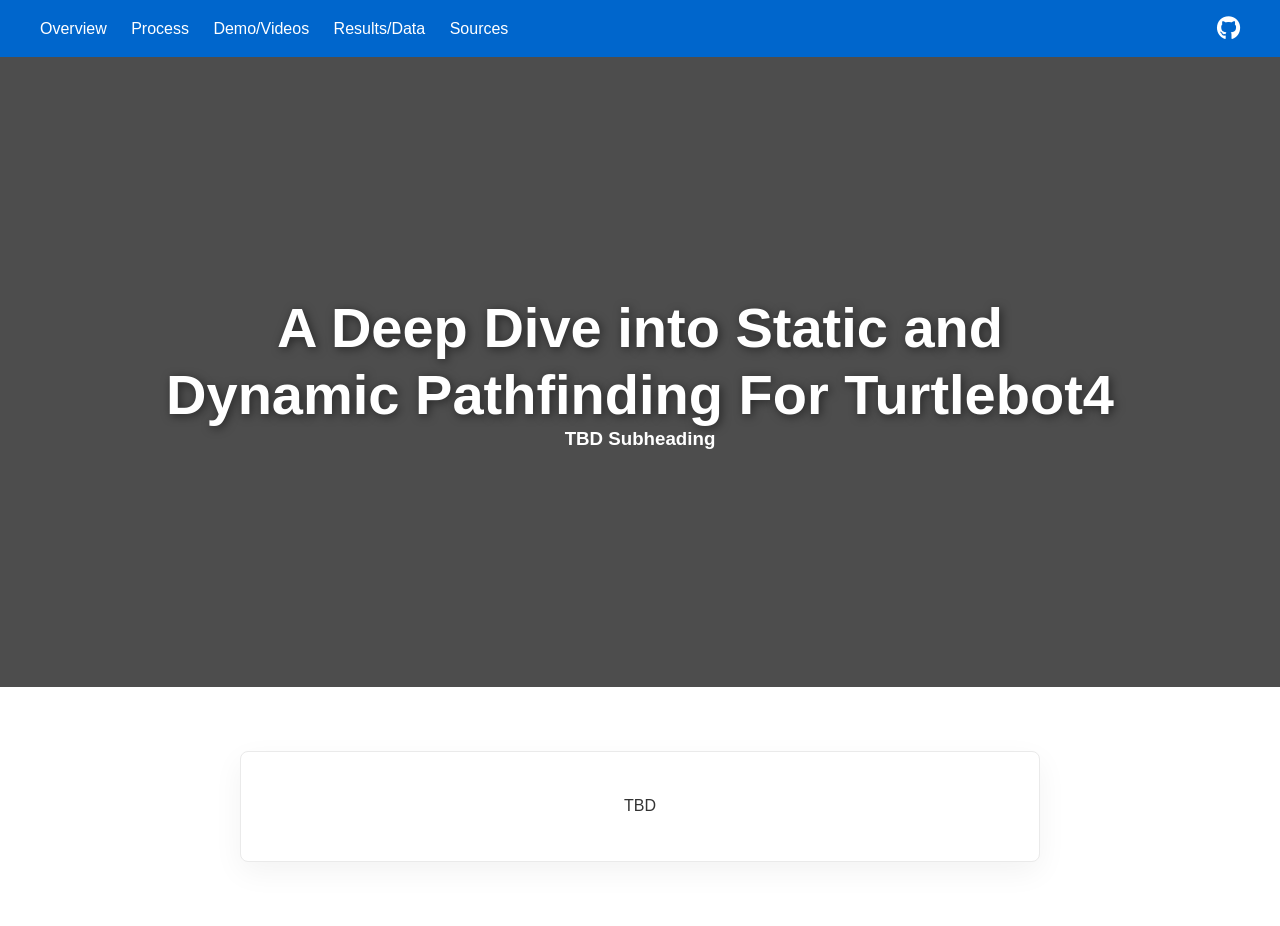
==== index.html @ 02db5182 "Update index.html" ====
<!DOCTYPE html>
<html lang="en">
<head>
    <meta charset="UTF-8">
    <meta name="viewport" content="width=device-width, initial-scale=1.0">
    <title>A Deep Dive into Static and Dynamic Pathfinding For Turtlebot4</title>
    <link rel="stylesheet" href="style.css">
    <link rel="stylesheet" href="https://cdnjs.cloudflare.com/ajax/libs/font-awesome/6.0.0/css/all.min.css">
</head>
<body>

    <header>
        <nav class="navbar">
            <div class="nav-links">
                <a href="#overview">Overview</a>
                <a href="#process">Process</a>
                <a href="#demo">Demo/Videos</a>
                <a href="#results">Results/Data</a>
                <a href="#sources">Sources</a>
            </div>
            <div class="nav-icon">
                <a href="#" target="_blank" title="GitHub Repository">
                    <i class="fab fa-github"></i>
                </a>
            </div>
        </nav>
    </header>

    <main>
        <section class="hero-section">
            <div class="hero-content">
                <h1>A Deep Dive into Static and <br> Dynamic Pathfinding For Turtlebot4</h1>
                <h3>TBD Subheading</h3>
            </div>
        </section>

        <section class="content-area">
            
            <div class="text-box">
                <p>TBD</p>
            </div>
        </section>
    </main>

</body>
</html>
---- style.css ----
/* General Reset */
* {
    margin: 0;
    padding: 0;
    box-sizing: border-box;
    font-family: 'Segoe UI', Tahoma, Geneva, Verdana, sans-serif;
}

/* Header & Navigation */
header {
    background-color: #0066cc; 
    padding: 1rem 2rem;
    position: sticky;
    top: 0;
    z-index: 1000;
}

.navbar {
    display: flex;
    justify-content: space-between;
    align-items: center;
    max-width: 1200px;
    margin: 0 auto;
}

.nav-links a {
    color: white;
    text-decoration: none;
    margin-right: 20px;
    font-weight: 500;
    transition: opacity 0.3s;
}

.nav-links a:hover {
    opacity: 0.7;
}

.nav-icon i {
    color: white;
    font-size: 1.5rem;
    transition: transform 0.3s;
}

.nav-icon i:hover {
    transform: scale(1.1);
}

/* HERO SECTION (The Image Area with Title) */
.hero-section {
    height: 70vh; /* Takes up 70% of screen height */
    display: flex;
    align-items: center;
    justify-content: center;
    text-align: center;
    color: white;
    /* Replace 'images/your-image.jpg' with your actual path */
    background: linear-gradient(rgba(0, 0, 0, 0.4), rgba(0, 0, 0, 0.4)), 
                url('images/your-image.jpg') no-repeat center center/cover;
    background-color: #808080; /* Fallback grey */
}

.hero-content h1 {
    font-size: 3.5rem;
    font-weight: 700;
    line-height: 1.2; /* Space between the two lines */
    text-shadow: 2px 2px 10px rgba(0, 0, 0, 0.5); /* Makes title easier to read */
}

/* CONTENT AREA (The White Area Below) */
.content-area {
    padding: 4rem 1rem;
    text-align: center;
    background-color: #ffffff;
}

.content-area h3 {
    font-size: 1.5rem;
    font-weight: 400;
    color: #444;
    margin-bottom: 2rem;
}

.text-box {
    background: #ffffff;
    color: #333;
    padding: 2.5rem;
    border-radius: 8px;
    max-width: 800px;
    margin: 0 auto;
    line-height: 1.8;
    /* Subtle border and shadow for a clean look */
    border: 1px solid #eaeaea;
    box-shadow: 0 10px 30px rgba(0, 0, 0, 0.05);
}
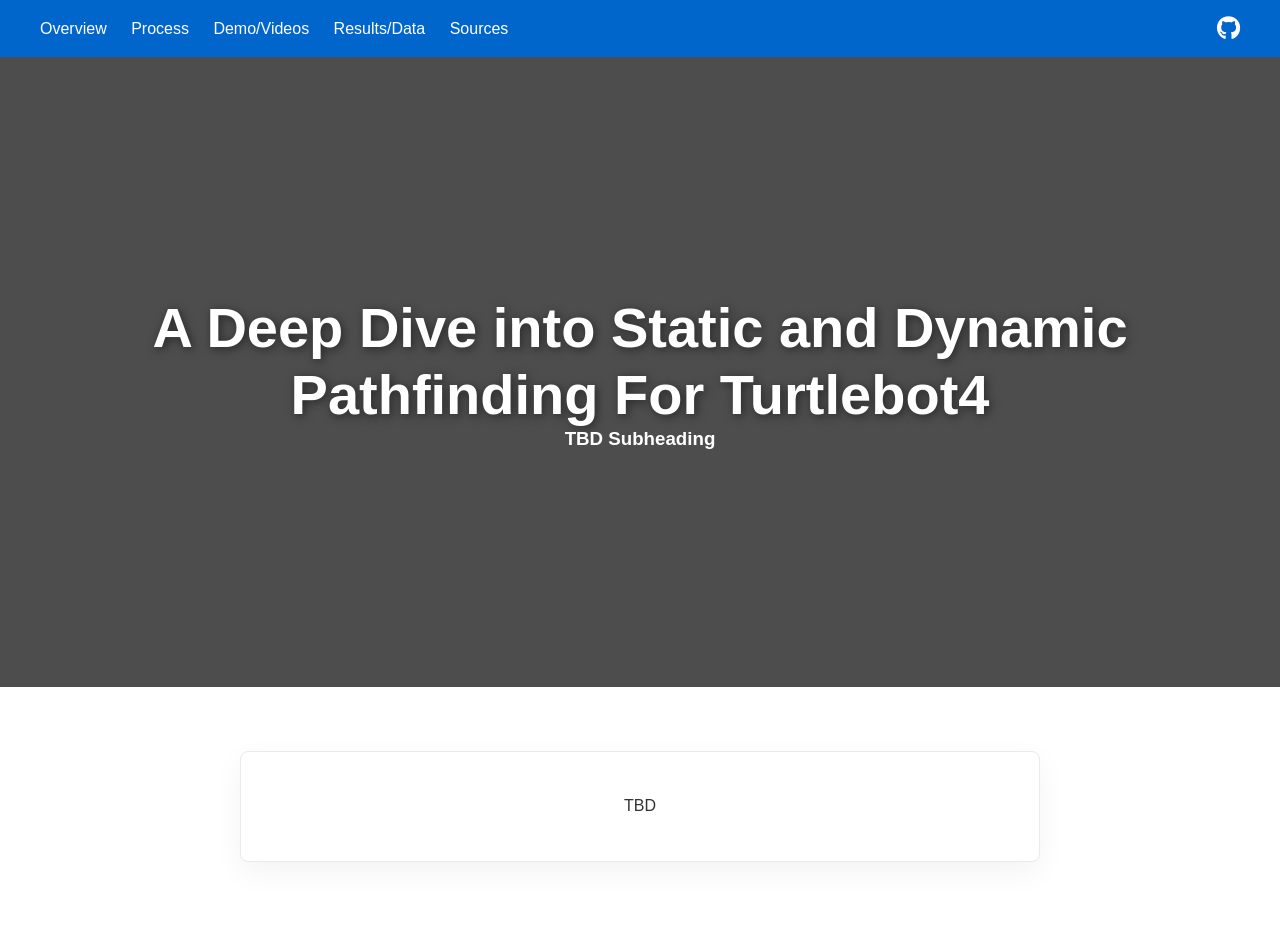
==== commit c801c1bd: "Update index.html" ====
--- a/index.html
+++ b/index.html
@@ -19,7 +19,7 @@
                 <a href="#sources">Sources</a>
             </div>
             <div class="nav-icon">
-                <a href="#" target="_blank" title="GitHub Repository">
+                <a href="https://github.com/Raccoonee/obstacle-avoidance-comps" target="_blank" title="GitHub Repository">
                     <i class="fab fa-github"></i>
                 </a>
             </div>
@@ -29,7 +29,7 @@
     <main>
         <section class="hero-section">
             <div class="hero-content">
-                <h1>A Deep Dive into Static and <br> Dynamic Pathfinding For Turtlebot4</h1>
+                <h1>A Deep Dive into Static and Dynamic <br> Pathfinding For Turtlebot4</h1>
                 <h3>TBD Subheading</h3>
             </div>
         </section>
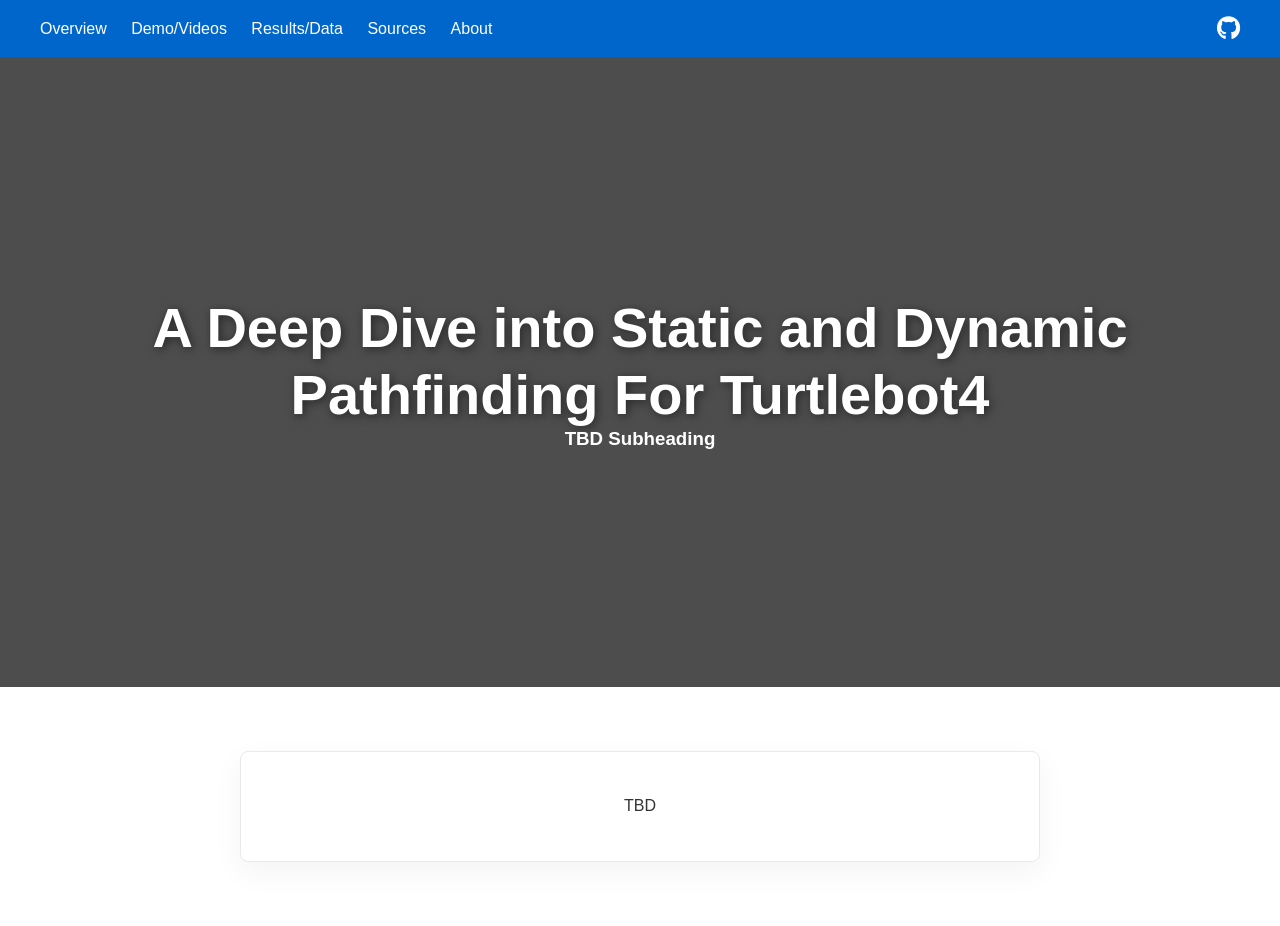
==== commit 7a7da5f7: "some structure updates" ====
--- a/index.html
+++ b/index.html
@@ -13,10 +13,10 @@
         <nav class="navbar">
             <div class="nav-links">
                 <a href="#overview">Overview</a>
-                <a href="#process">Process</a>
-                <a href="#demo">Demo/Videos</a>
+                <a href="#demos">Demo/Videos</a>
                 <a href="#results">Results/Data</a>
                 <a href="#sources">Sources</a>
+                <a href="#about">About</a>
             </div>
             <div class="nav-icon">
                 <a href="https://github.com/Raccoonee/obstacle-avoidance-comps" target="_blank" title="GitHub Repository">
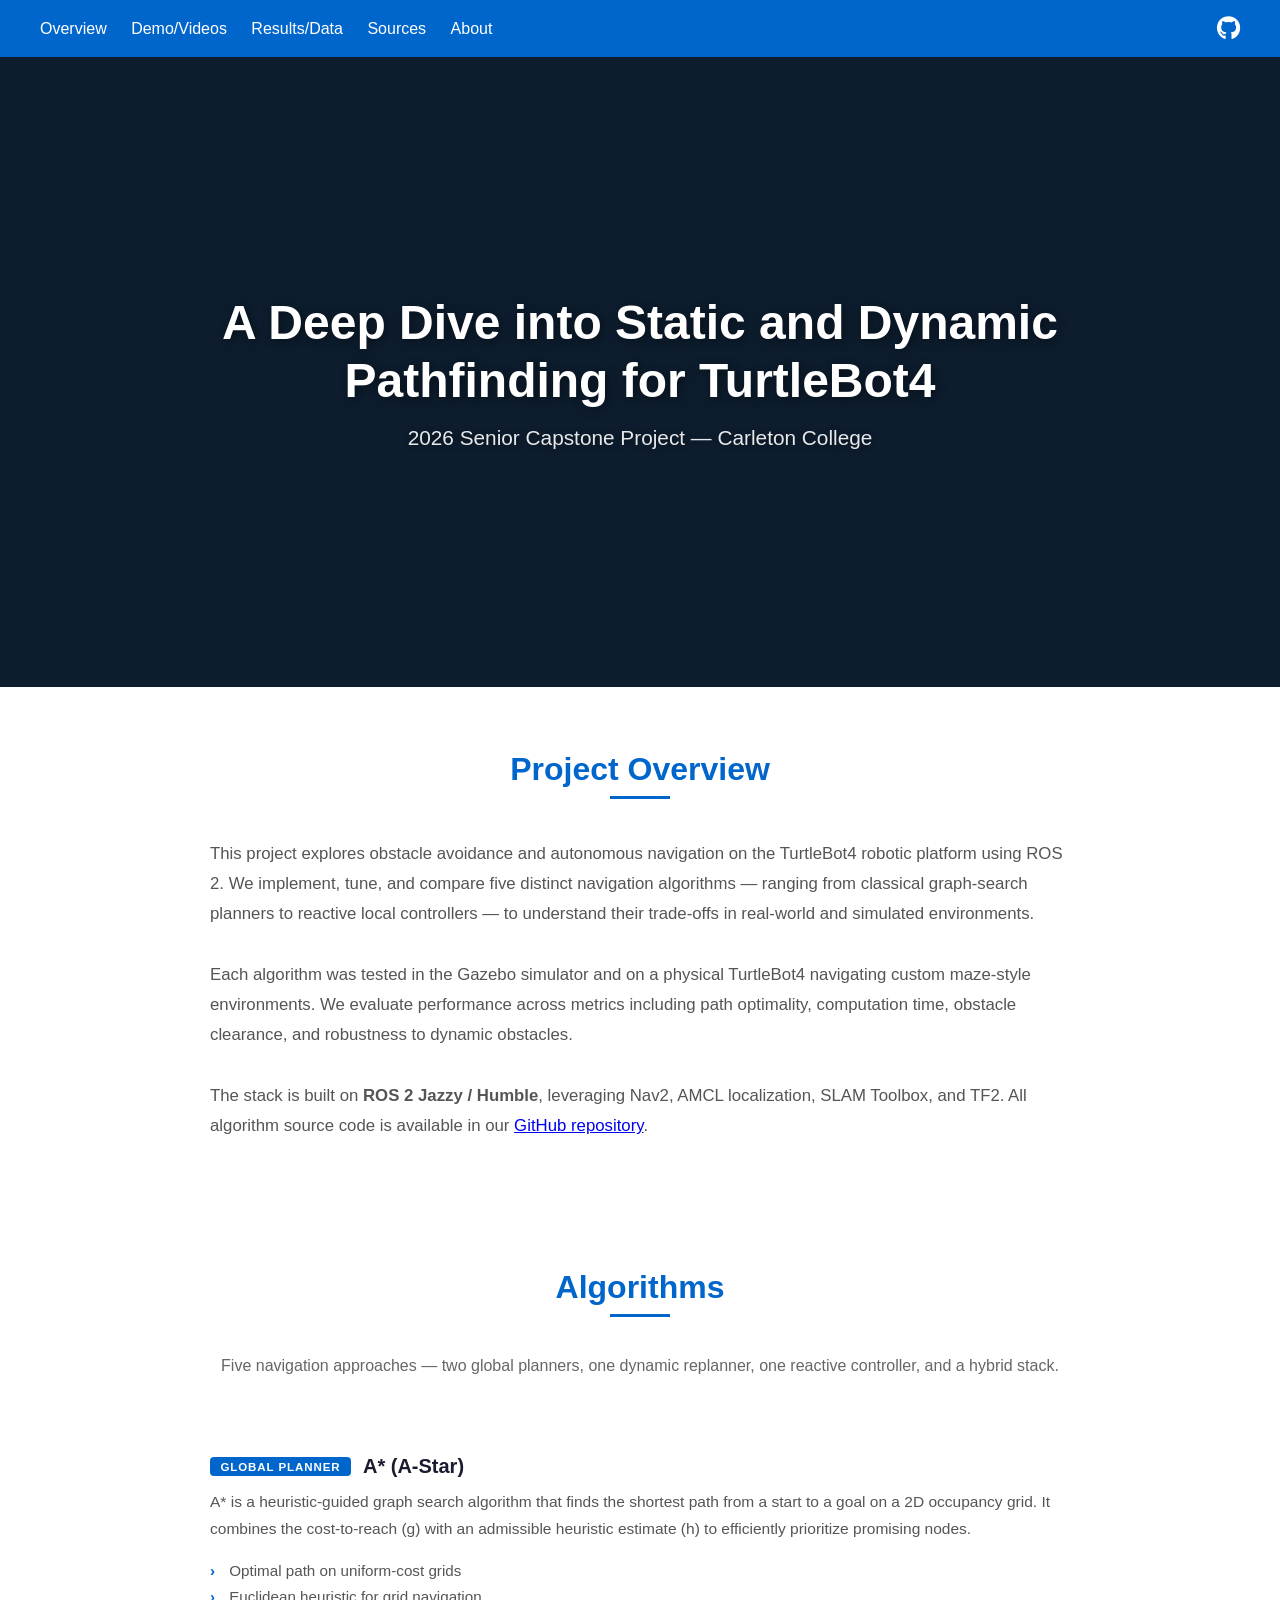
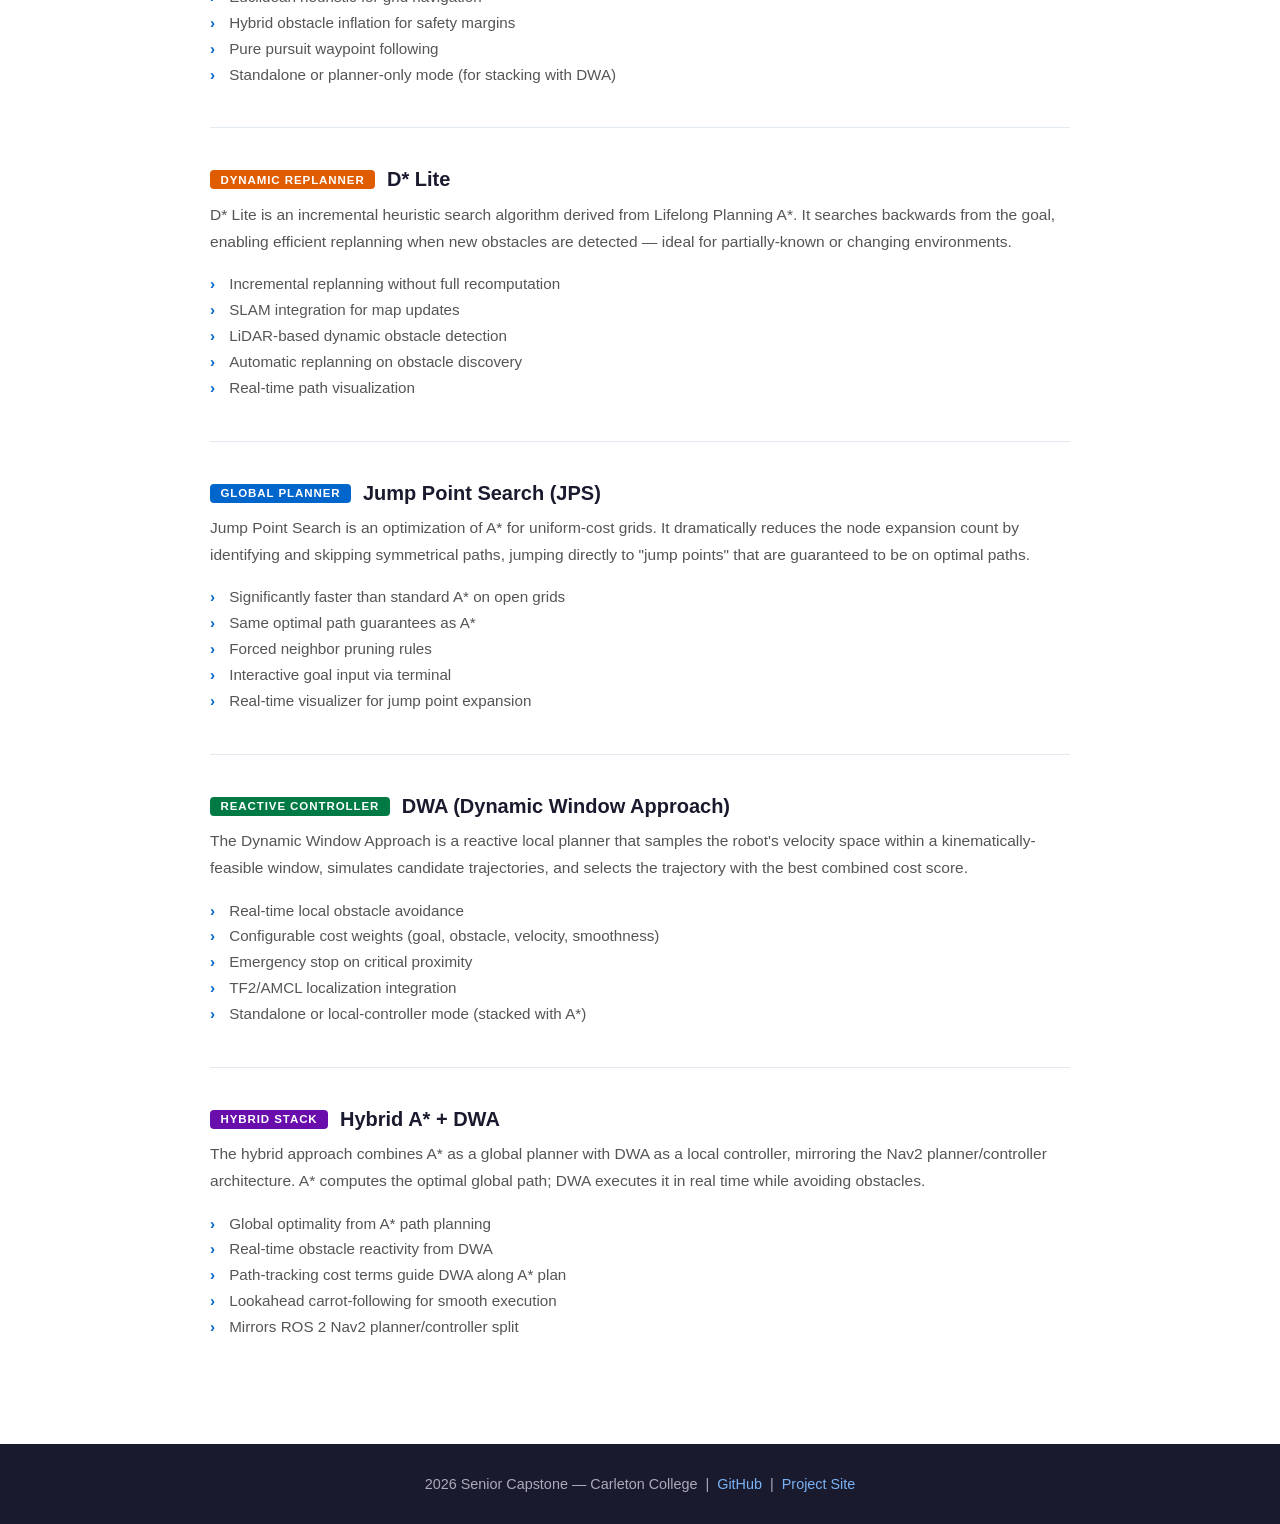
==== commit 2c19739a: "built layout" ====
--- a/index.html
+++ b/index.html
@@ -3,7 +3,7 @@
 <head>
     <meta charset="UTF-8">
     <meta name="viewport" content="width=device-width, initial-scale=1.0">
-    <title>A Deep Dive into Static and Dynamic Pathfinding For Turtlebot4</title>
+    <title>Obstacle Avoiding Path Planning — Overview</title>
     <link rel="stylesheet" href="style.css">
     <link rel="stylesheet" href="https://cdnjs.cloudflare.com/ajax/libs/font-awesome/6.0.0/css/all.min.css">
 </head>
@@ -12,11 +12,11 @@
     <header>
         <nav class="navbar">
             <div class="nav-links">
-                <a href="#overview">Overview</a>
-                <a href="#demos">Demo/Videos</a>
-                <a href="#results">Results/Data</a>
-                <a href="#sources">Sources</a>
-                <a href="#about">About</a>
+                <a href="index.html">Overview</a>
+                <a href="demos.html">Demo/Videos</a>
+                <a href="results.html">Results/Data</a>
+                <a href="sources.html">Sources</a>
+                <a href="about.html">About</a>
             </div>
             <div class="nav-icon">
                 <a href="https://github.com/Raccoonee/obstacle-avoidance-comps" target="_blank" title="GitHub Repository">
@@ -27,20 +27,174 @@
     </header>
 
     <main>
+
+        <!-- HERO -->
         <section class="hero-section">
             <div class="hero-content">
-                <h1>A Deep Dive into Static and Dynamic <br> Pathfinding For Turtlebot4</h1>
-                <h3>TBD Subheading</h3>
+                <h1>A Deep Dive into Static and Dynamic<br>Pathfinding for TurtleBot4</h1>
+                <h3>2026 Senior Capstone Project &mdash; Carleton College</h3>
             </div>
         </section>
 
-        <section class="content-area">
-            
+        <!-- PROJECT OVERVIEW -->
+        <section class="section">
+            <h2 class="section-title">Project Overview</h2>
+            <hr class="section-divider">
             <div class="text-box">
-                <p>TBD</p>
+                <p>
+                    This project explores obstacle avoidance and autonomous navigation on the TurtleBot4 robotic platform
+                    using ROS 2. We implement, tune, and compare five distinct navigation algorithms — ranging from
+                    classical graph-search planners to reactive local controllers — to understand their trade-offs in
+                    real-world and simulated environments.
+                </p>
+                <br>
+                <p>
+                    Each algorithm was tested in the Gazebo simulator and on a physical TurtleBot4 navigating custom
+                    maze-style environments. We evaluate performance across metrics including path optimality, computation
+                    time, obstacle clearance, and robustness to dynamic obstacles.
+                </p>
+                <br>
+                <p>
+                    The stack is built on <strong>ROS 2 Jazzy / Humble</strong>, leveraging Nav2, AMCL localization,
+                    SLAM Toolbox, and TF2. All algorithm source code is available in our
+                    <a href="https://github.com/Raccoonee/obstacle-avoidance-comps" target="_blank">GitHub repository</a>.
+                </p>
             </div>
         </section>
+
+        <!-- ALGORITHMS -->
+        <section class="section">
+            <div class="section-inner">
+                <h2 class="section-title">Algorithms</h2>
+                <hr class="section-divider">
+                <p class="section-subtitle">Five navigation approaches — two global planners, one dynamic replanner, one reactive controller, and a hybrid stack.</p>
+
+                <div class="algorithm-scroll">
+
+                    <!-- A* -->
+                    <div class="algorithm-row">
+                        <div class="algo-row-label">
+                            <span class="algo-tag">Global Planner</span>
+                            <h3>A* (A-Star)</h3>
+                        </div>
+                        <div class="algo-row-content">
+                            <p>
+                                A* is a heuristic-guided graph search algorithm that finds the shortest path from a start
+                                to a goal on a 2D occupancy grid. It combines the cost-to-reach (g) with an admissible
+                                heuristic estimate (h) to efficiently prioritize promising nodes.
+                            </p>
+                            <ul class="algo-features">
+                                <li>Optimal path on uniform-cost grids</li>
+                                <li>Euclidean heuristic for grid navigation</li>
+                                <li>Hybrid obstacle inflation for safety margins</li>
+                                <li>Pure pursuit waypoint following</li>
+                                <li>Standalone or planner-only mode (for stacking with DWA)</li>
+                            </ul>
+                        </div>
+                    </div>
+
+                    <!-- D* Lite -->
+                    <div class="algorithm-row">
+                        <div class="algo-row-label">
+                            <span class="algo-tag dynamic">Dynamic Replanner</span>
+                            <h3>D* Lite</h3>
+                        </div>
+                        <div class="algo-row-content">
+                            <p>
+                                D* Lite is an incremental heuristic search algorithm derived from Lifelong Planning A*.
+                                It searches backwards from the goal, enabling efficient replanning when new obstacles
+                                are detected — ideal for partially-known or changing environments.
+                            </p>
+                            <ul class="algo-features">
+                                <li>Incremental replanning without full recomputation</li>
+                                <li>SLAM integration for map updates</li>
+                                <li>LiDAR-based dynamic obstacle detection</li>
+                                <li>Automatic replanning on obstacle discovery</li>
+                                <li>Real-time path visualization</li>
+                            </ul>
+                        </div>
+                    </div>
+
+                    <!-- Jump Point Search -->
+                    <div class="algorithm-row">
+                        <div class="algo-row-label">
+                            <span class="algo-tag">Global Planner</span>
+                            <h3>Jump Point Search (JPS)</h3>
+                        </div>
+                        <div class="algo-row-content">
+                            <p>
+                                Jump Point Search is an optimization of A* for uniform-cost grids. It dramatically
+                                reduces the node expansion count by identifying and skipping symmetrical paths,
+                                jumping directly to "jump points" that are guaranteed to be on optimal paths.
+                            </p>
+                            <ul class="algo-features">
+                                <li>Significantly faster than standard A* on open grids</li>
+                                <li>Same optimal path guarantees as A*</li>
+                                <li>Forced neighbor pruning rules</li>
+                                <li>Interactive goal input via terminal</li>
+                                <li>Real-time visualizer for jump point expansion</li>
+                            </ul>
+                        </div>
+                    </div>
+
+                    <!-- DWA -->
+                    <div class="algorithm-row">
+                        <div class="algo-row-label">
+                            <span class="algo-tag reactive">Reactive Controller</span>
+                            <h3>DWA (Dynamic Window Approach)</h3>
+                        </div>
+                        <div class="algo-row-content">
+                            <p>
+                                The Dynamic Window Approach is a reactive local planner that samples the robot's
+                                velocity space within a kinematically-feasible window, simulates candidate trajectories,
+                                and selects the trajectory with the best combined cost score.
+                            </p>
+                            <ul class="algo-features">
+                                <li>Real-time local obstacle avoidance</li>
+                                <li>Configurable cost weights (goal, obstacle, velocity, smoothness)</li>
+                                <li>Emergency stop on critical proximity</li>
+                                <li>TF2/AMCL localization integration</li>
+                                <li>Standalone or local-controller mode (stacked with A*)</li>
+                            </ul>
+                        </div>
+                    </div>
+
+                    <!-- Hybrid -->
+                    <div class="algorithm-row">
+                        <div class="algo-row-label">
+                            <span class="algo-tag hybrid">Hybrid Stack</span>
+                            <h3>Hybrid A* + DWA</h3>
+                        </div>
+                        <div class="algo-row-content">
+                            <p>
+                                The hybrid approach combines A* as a global planner with DWA as a local controller,
+                                mirroring the Nav2 planner/controller architecture. A* computes the optimal global
+                                path; DWA executes it in real time while avoiding obstacles.
+                            </p>
+                            <ul class="algo-features">
+                                <li>Global optimality from A* path planning</li>
+                                <li>Real-time obstacle reactivity from DWA</li>
+                                <li>Path-tracking cost terms guide DWA along A* plan</li>
+                                <li>Lookahead carrot-following for smooth execution</li>
+                                <li>Mirrors ROS 2 Nav2 planner/controller split</li>
+                            </ul>
+                        </div>
+                    </div>
+
+                </div>
+            </div>
+        </section>
+
     </main>
+
+    <footer>
+        <p>
+            2026 Senior Capstone &mdash; Carleton College &nbsp;|&nbsp;
+            <a href="https://github.com/Raccoonee/obstacle-avoidance-comps" target="_blank">GitHub</a>
+            &nbsp;|&nbsp;
+            <a href="https://katsmiricinschi.github.io/obstacleavoidingpathplanning/" target="_blank">Project Site</a>
+        </p>
+    </footer>
 
 </body>
 </html>
--- a/style.css
+++ b/style.css
@@ -8,7 +8,7 @@
 
 /* Header & Navigation */
 header {
-    background-color: #0066cc; 
+    background-color: #0066cc;
     padding: 1rem 2rem;
     position: sticky;
     top: 0;
@@ -45,50 +45,566 @@
     transform: scale(1.1);
 }
 
-/* HERO SECTION (The Image Area with Title) */
+/* HERO SECTION */
 .hero-section {
-    height: 70vh; /* Takes up 70% of screen height */
+    height: 70vh;
     display: flex;
     align-items: center;
     justify-content: center;
     text-align: center;
     color: white;
-    /* Replace 'images/your-image.jpg' with your actual path */
-    background: linear-gradient(rgba(0, 0, 0, 0.4), rgba(0, 0, 0, 0.4)), 
+    background: linear-gradient(rgba(0, 0, 0, 0.5), rgba(0, 0, 0, 0.5)),
                 url('images/your-image.jpg') no-repeat center center/cover;
-    background-color: #808080; /* Fallback grey */
+    background-color: #1a3a5c;
 }
 
 .hero-content h1 {
-    font-size: 3.5rem;
+    font-size: 3rem;
     font-weight: 700;
-    line-height: 1.2; /* Space between the two lines */
-    text-shadow: 2px 2px 10px rgba(0, 0, 0, 0.5); /* Makes title easier to read */
-}
-
-/* CONTENT AREA (The White Area Below) */
-.content-area {
-    padding: 4rem 1rem;
+    line-height: 1.2;
+    text-shadow: 2px 2px 10px rgba(0, 0, 0, 0.5);
+    margin-bottom: 1rem;
+}
+
+.hero-content h3 {
+    font-size: 1.3rem;
+    font-weight: 400;
+    opacity: 0.9;
+    text-shadow: 1px 1px 6px rgba(0, 0, 0, 0.4);
+}
+
+/* PAGE HEADER (for inner pages) */
+.page-header {
+    background: linear-gradient(135deg, #0066cc, #004a99);
+    color: white;
+    padding: 3rem 2rem;
     text-align: center;
-    background-color: #ffffff;
-}
-
-.content-area h3 {
-    font-size: 1.5rem;
-    font-weight: 400;
-    color: #444;
-    margin-bottom: 2rem;
-}
-
+}
+
+.page-header h1 {
+    font-size: 2.5rem;
+    font-weight: 700;
+    margin-bottom: 0.5rem;
+}
+
+.page-header p {
+    font-size: 1.1rem;
+    opacity: 0.9;
+}
+
+/* SECTION WRAPPER */
+.section {
+    padding: 4rem 2rem;
+    max-width: 1200px;
+    margin: 0 auto;
+}
+
+.section-alt {
+    background-color: #f7f9fc;
+    padding: 4rem 2rem;
+}
+
+.section-alt .section-inner {
+    max-width: 1200px;
+    margin: 0 auto;
+}
+
+.section-title {
+    font-size: 2rem;
+    font-weight: 700;
+    color: #0066cc;
+    margin-bottom: 0.5rem;
+    text-align: center;
+}
+
+.section-subtitle {
+    text-align: center;
+    color: #666;
+    margin-bottom: 2.5rem;
+    font-size: 1rem;
+}
+
+.section-divider {
+    border: none;
+    border-top: 3px solid #0066cc;
+    width: 60px;
+    margin: 0.5rem auto 2.5rem;
+}
+
+/* OVERVIEW TEXT BOX */
 .text-box {
-    background: #ffffff;
-    color: #333;
-    padding: 2.5rem;
-    border-radius: 8px;
-    max-width: 800px;
+    color: #555;
+    max-width: 860px;
     margin: 0 auto;
     line-height: 1.8;
-    /* Subtle border and shadow for a clean look */
-    border: 1px solid #eaeaea;
-    box-shadow: 0 10px 30px rgba(0, 0, 0, 0.05);
-}
+    font-size: 1.05rem;
+}
+
+/* ALGORITHM SCROLL — plain text flow */
+.algorithm-scroll {
+    display: flex;
+    flex-direction: column;
+    gap: 0;
+    margin-top: 2rem;
+    max-width: 860px;
+    margin-left: auto;
+    margin-right: auto;
+}
+
+.algorithm-row {
+    padding: 2.5rem 0;
+    border-bottom: 1px solid #e4eaf2;
+}
+
+.algorithm-row:last-child {
+    border-bottom: none;
+}
+
+.algo-row-label {
+    display: flex;
+    align-items: center;
+    gap: 0.75rem;
+    margin-bottom: 0.6rem;
+}
+
+.algo-row-label h3 {
+    font-size: 1.25rem;
+    color: #1a1a2e;
+    font-weight: 700;
+}
+
+.algo-row-content {
+    padding: 0;
+}
+
+.algo-row-content p {
+    color: #555;
+    line-height: 1.75;
+    font-size: 0.97rem;
+    margin-bottom: 1rem;
+}
+
+.algo-tag {
+    display: inline-block;
+    background: #0066cc;
+    color: white;
+    font-size: 0.72rem;
+    font-weight: 600;
+    text-transform: uppercase;
+    letter-spacing: 0.08em;
+    padding: 0.22rem 0.65rem;
+    border-radius: 4px;
+}
+
+.algo-tag.dynamic {
+    background: #e05c00;
+}
+
+.algo-tag.reactive {
+    background: #007a44;
+}
+
+.algo-tag.hybrid {
+    background: #6a0dad;
+}
+
+.algo-features {
+    list-style: none;
+    padding: 0;
+}
+
+.algo-features li {
+    color: #555;
+    font-size: 0.95rem;
+    line-height: 1.7;
+    padding-left: 1.2rem;
+    position: relative;
+}
+
+.algo-features li::before {
+    content: "›";
+    color: #0066cc;
+    font-weight: bold;
+    position: absolute;
+    left: 0;
+}
+
+/* PROS CONS INLINE (inside scroll rows) */
+.pros-cons-inline {
+    display: flex;
+    flex-direction: column;
+    gap: 0.75rem;
+}
+
+.pros-heading {
+    display: block;
+    color: #007a44;
+    font-size: 0.85rem;
+    text-transform: uppercase;
+    letter-spacing: 0.06em;
+    margin-bottom: 0.5rem;
+}
+
+.cons-heading {
+    display: block;
+    color: #cc2200;
+    font-size: 0.85rem;
+    text-transform: uppercase;
+    letter-spacing: 0.06em;
+    margin-bottom: 0.5rem;
+}
+
+/* VIDEO SECTION */
+.video-grid {
+    display: grid;
+    grid-template-columns: repeat(auto-fit, minmax(340px, 1fr));
+    gap: 2rem;
+    margin-top: 2rem;
+}
+
+.video-card {
+    background: white;
+    border-radius: 10px;
+    overflow: hidden;
+    border: 1px solid #e0e8f0;
+    box-shadow: 0 4px 16px rgba(0, 0, 0, 0.07);
+}
+
+.video-embed {
+    width: 100%;
+    aspect-ratio: 16 / 9;
+    background: #dde6f0;
+    display: flex;
+    align-items: center;
+    justify-content: center;
+    color: #888;
+    font-size: 0.9rem;
+    text-align: center;
+    border-radius: 6px;
+}
+
+.video-embed iframe {
+    width: 100%;
+    height: 100%;
+    border: none;
+    border-radius: 6px;
+}
+
+/* Constrain video embed inside a scroll row */
+.algo-row-content .video-embed {
+    max-width: 560px;
+}
+
+.video-info {
+    padding: 1rem 1.25rem;
+}
+
+.video-info h4 {
+    color: #1a1a2e;
+    font-size: 1rem;
+    margin-bottom: 0.3rem;
+}
+
+.video-info p {
+    color: #666;
+    font-size: 0.88rem;
+    line-height: 1.5;
+}
+
+/* RESULTS TABLE */
+.results-table-wrapper {
+    overflow-x: auto;
+    border-radius: 8px;
+    border: 1px solid #d0dce8;
+    box-shadow: 0 4px 16px rgba(0, 0, 0, 0.06);
+}
+
+.results-table {
+    width: 100%;
+    border-collapse: collapse;
+    background: white;
+    font-size: 0.95rem;
+}
+
+.results-table thead {
+    background: #0066cc;
+    color: white;
+}
+
+.results-table thead th {
+    padding: 0.9rem 1.2rem;
+    text-align: left;
+    font-weight: 600;
+    font-size: 0.9rem;
+    letter-spacing: 0.03em;
+}
+
+.results-table tbody tr {
+    border-bottom: 1px solid #e8eef5;
+    transition: background 0.15s;
+}
+
+.results-table tbody tr:hover {
+    background: #f0f6ff;
+}
+
+.results-table tbody td {
+    padding: 0.85rem 1.2rem;
+    color: #333;
+}
+
+.results-table tbody tr:last-child {
+    border-bottom: none;
+}
+
+.results-table .algo-label {
+    font-weight: 600;
+    color: #0066cc;
+}
+
+/* PROS CONS */
+.pros-cons-grid {
+    display: grid;
+    grid-template-columns: repeat(auto-fit, minmax(300px, 1fr));
+    gap: 1.5rem;
+    margin-top: 2rem;
+}
+
+.pros-cons-card {
+    background: white;
+    border-radius: 10px;
+    padding: 1.5rem;
+    border: 1px solid #e0e8f0;
+    box-shadow: 0 4px 12px rgba(0, 0, 0, 0.06);
+}
+
+.pros-cons-card h4 {
+    font-size: 1.05rem;
+    color: #1a1a2e;
+    margin-bottom: 1rem;
+    padding-bottom: 0.5rem;
+    border-bottom: 2px solid #e0e8f0;
+}
+
+.pros-list,
+.cons-list {
+    list-style: none;
+    padding: 0;
+    margin-bottom: 0.75rem;
+}
+
+.pros-list li,
+.cons-list li {
+    font-size: 0.9rem;
+    color: #444;
+    padding: 0.3rem 0;
+    padding-left: 1.4rem;
+    position: relative;
+    line-height: 1.5;
+}
+
+.pros-list li::before {
+    content: "✓";
+    color: #007a44;
+    font-weight: bold;
+    position: absolute;
+    left: 0;
+}
+
+.cons-list li::before {
+    content: "✗";
+    color: #cc2200;
+    font-weight: bold;
+    position: absolute;
+    left: 0;
+}
+
+/* SOURCES */
+.sources-section {
+    max-width: 900px;
+    margin: 0 auto;
+}
+
+.source-group {
+    margin-bottom: 2.5rem;
+}
+
+.source-group h3 {
+    font-size: 1.2rem;
+    color: #0066cc;
+    margin-bottom: 1rem;
+    display: flex;
+    align-items: center;
+    gap: 0.5rem;
+}
+
+.source-group h3 i {
+    font-size: 1rem;
+}
+
+.source-list {
+    list-style: none;
+    padding: 0;
+}
+
+.source-list li {
+    background: white;
+    border: 1px solid #e0e8f0;
+    border-radius: 8px;
+    padding: 1rem 1.25rem;
+    margin-bottom: 0.75rem;
+    box-shadow: 0 2px 8px rgba(0, 0, 0, 0.04);
+    transition: border-color 0.2s;
+}
+
+.source-list li:hover {
+    border-color: #0066cc;
+}
+
+.source-list a {
+    color: #0066cc;
+    text-decoration: none;
+    font-weight: 500;
+    font-size: 0.98rem;
+}
+
+.source-list a:hover {
+    text-decoration: underline;
+}
+
+.source-list .source-desc {
+    display: block;
+    color: #666;
+    font-size: 0.88rem;
+    margin-top: 0.25rem;
+    line-height: 1.5;
+}
+
+.lit-review-box {
+    background: white;
+    border: 1px solid #e0e8f0;
+    border-left: 4px solid #0066cc;
+    border-radius: 8px;
+    padding: 1.5rem 1.75rem;
+    margin-bottom: 1.5rem;
+    box-shadow: 0 2px 10px rgba(0, 0, 0, 0.05);
+}
+
+.lit-review-box h4 {
+    color: #1a1a2e;
+    font-size: 1.05rem;
+    margin-bottom: 0.5rem;
+}
+
+.lit-review-box p {
+    color: #555;
+    font-size: 0.93rem;
+    line-height: 1.7;
+}
+
+.lit-review-box .authors {
+    color: #0066cc;
+    font-size: 0.88rem;
+    margin-top: 0.5rem;
+    font-style: italic;
+}
+
+/* ABOUT / TEAM MEMBERS */
+.team-grid {
+    display: grid;
+    grid-template-columns: repeat(auto-fit, minmax(280px, 1fr));
+    gap: 1.75rem;
+    margin-top: 2rem;
+}
+
+.team-card {
+    background: white;
+    border-radius: 12px;
+    padding: 2rem 1.5rem;
+    text-align: center;
+    border: 1px solid #e0e8f0;
+    box-shadow: 0 4px 16px rgba(0, 102, 204, 0.08);
+    transition: transform 0.2s, box-shadow 0.2s;
+}
+
+.team-card:hover {
+    transform: translateY(-4px);
+    box-shadow: 0 8px 28px rgba(0, 102, 204, 0.14);
+}
+
+.team-avatar {
+    width: 80px;
+    height: 80px;
+    background: linear-gradient(135deg, #0066cc, #004a99);
+    border-radius: 50%;
+    display: flex;
+    align-items: center;
+    justify-content: center;
+    margin: 0 auto 1rem;
+    font-size: 2rem;
+    color: white;
+    font-weight: 700;
+}
+
+.team-card h3 {
+    font-size: 1.15rem;
+    color: #1a1a2e;
+    margin-bottom: 0.3rem;
+}
+
+.team-card .team-role {
+    color: #0066cc;
+    font-size: 0.88rem;
+    font-weight: 600;
+    text-transform: uppercase;
+    letter-spacing: 0.05em;
+    margin-bottom: 0.75rem;
+}
+
+.team-card .team-bio {
+    color: #666;
+    font-size: 0.9rem;
+    line-height: 1.6;
+    margin-bottom: 1rem;
+}
+
+.team-links {
+    display: flex;
+    justify-content: center;
+    gap: 0.75rem;
+}
+
+.team-links a {
+    color: #0066cc;
+    font-size: 1.1rem;
+    transition: color 0.2s, transform 0.2s;
+}
+
+.team-links a:hover {
+    color: #004a99;
+    transform: scale(1.15);
+}
+
+/* FOOTER */
+footer {
+    background: #1a1a2e;
+    color: #aab;
+    text-align: center;
+    padding: 2rem;
+    font-size: 0.9rem;
+    margin-top: 0;
+}
+
+footer a {
+    color: #7ab3f5;
+    text-decoration: none;
+}
+
+footer a:hover {
+    text-decoration: underline;
+}
+
+/* UTILITY */
+.text-center { text-align: center; }
+.mt-1 { margin-top: 1rem; }
+.mt-2 { margin-top: 2rem; }
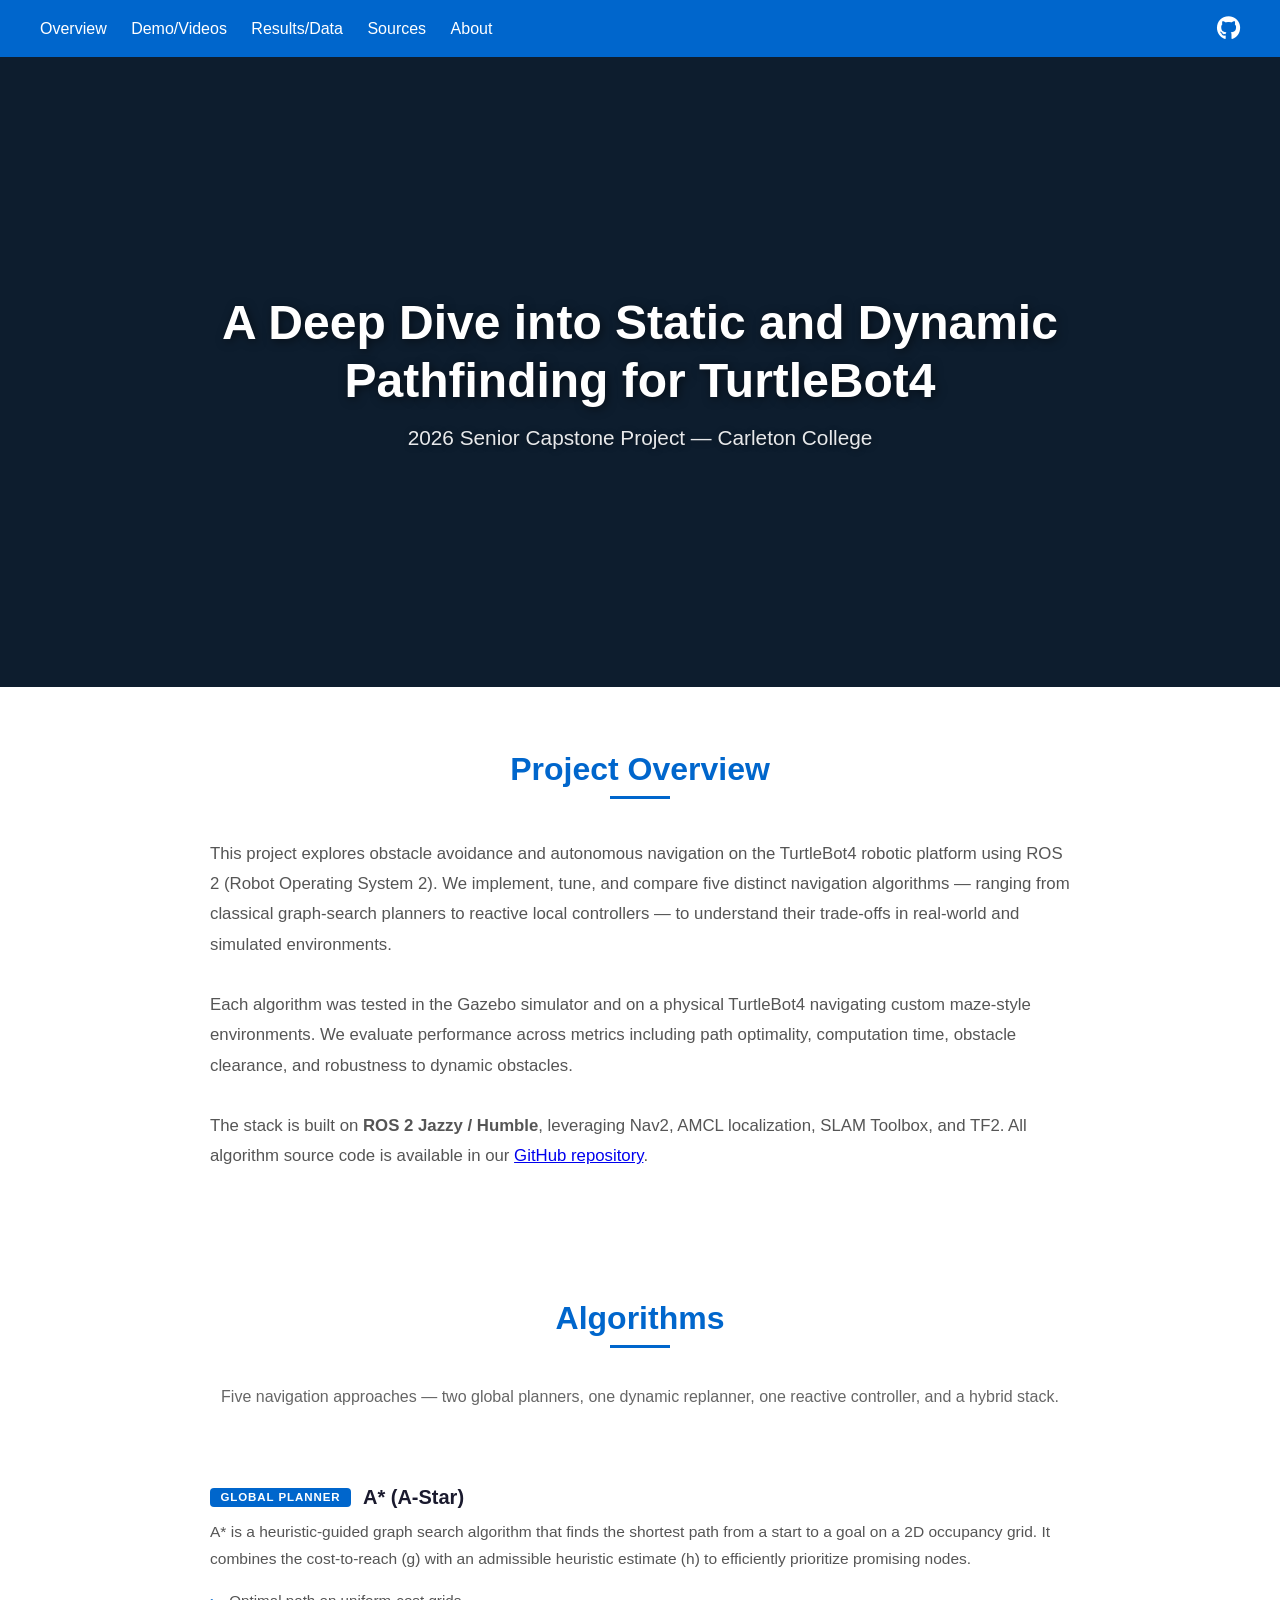
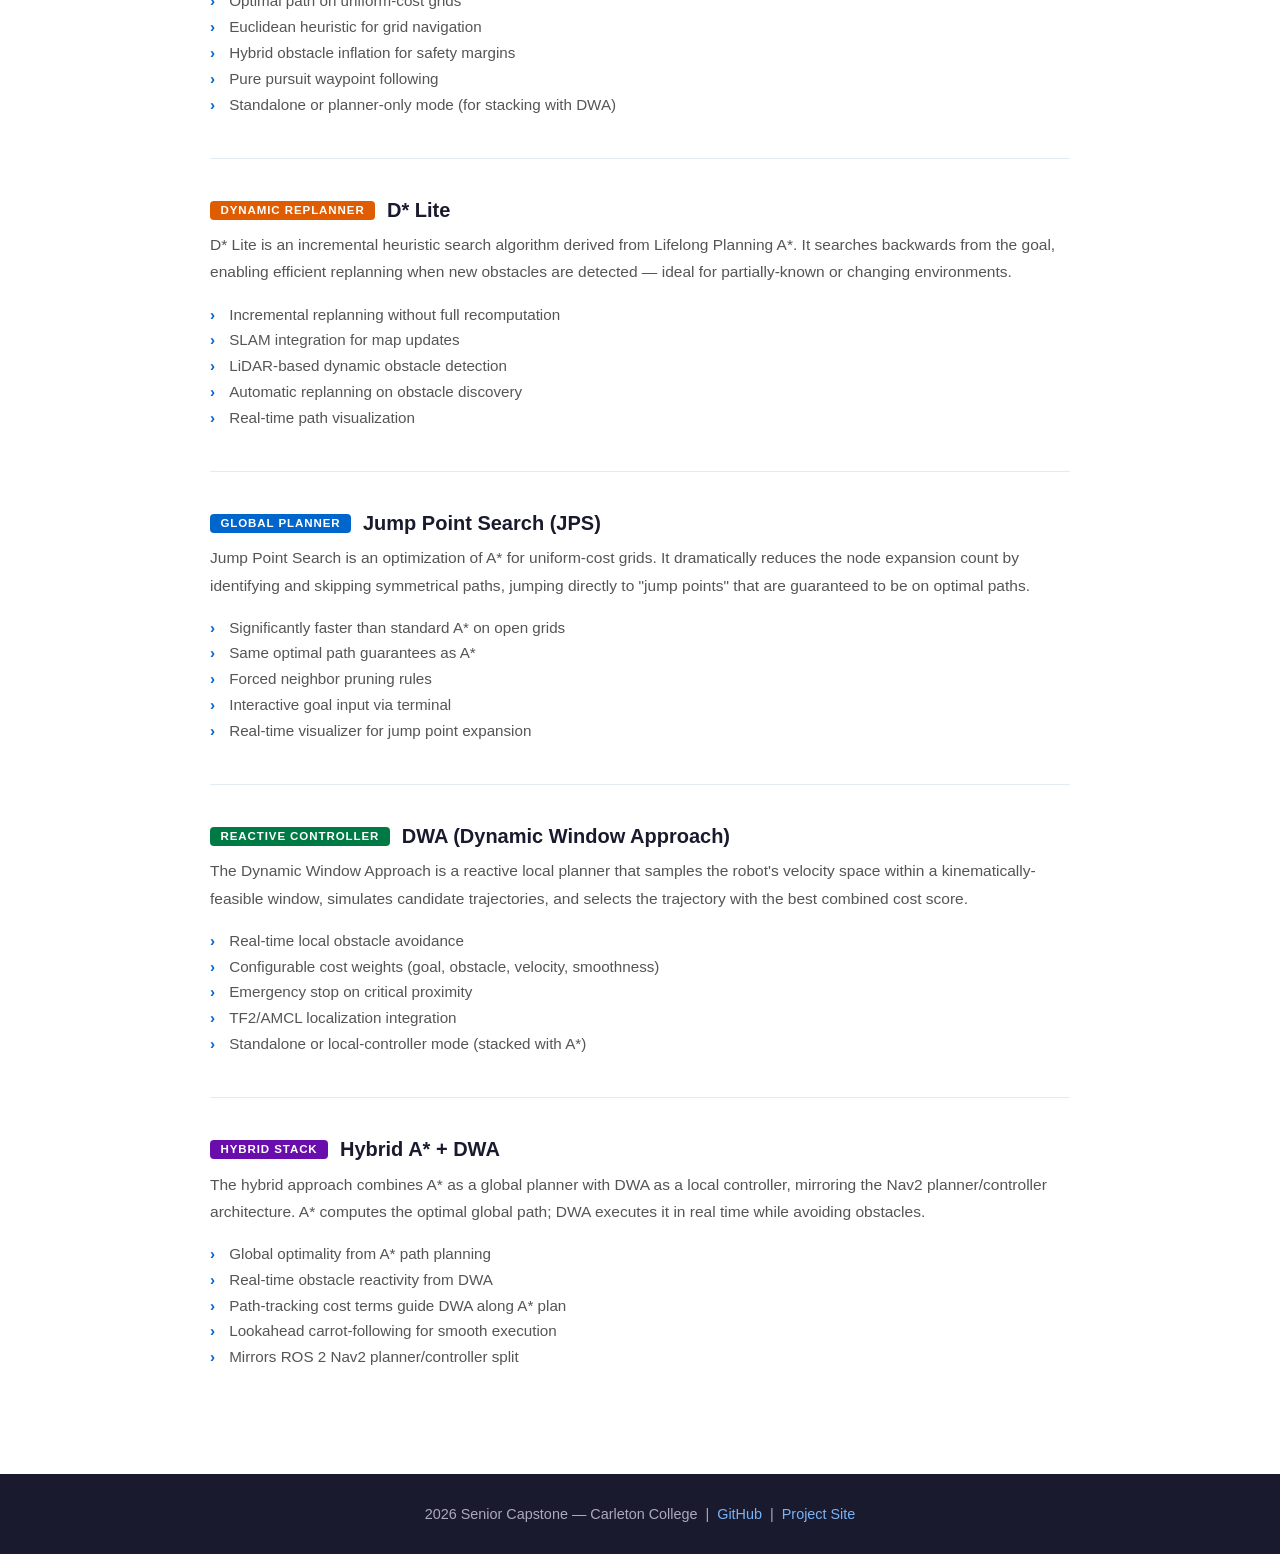
==== commit dc3e156d: "abbreviation explanation" ====
--- a/index.html
+++ b/index.html
@@ -43,7 +43,7 @@
             <div class="text-box">
                 <p>
                     This project explores obstacle avoidance and autonomous navigation on the TurtleBot4 robotic platform
-                    using ROS 2. We implement, tune, and compare five distinct navigation algorithms — ranging from
+                    using ROS 2 (Robot Operating System 2). We implement, tune, and compare five distinct navigation algorithms — ranging from
                     classical graph-search planners to reactive local controllers — to understand their trade-offs in
                     real-world and simulated environments.
                 </p>
--- a/style.css
+++ b/style.css
@@ -362,6 +362,26 @@
     color: #0066cc;
 }
 
+.results-table .fail {
+    color: #cc2200;
+    font-weight: 600;
+}
+
+.results-table .fail-partial {
+    color: #b87000;
+    font-weight: 600;
+}
+
+.results-table .group-header td {
+    background: #e8f0fb;
+    color: #0066cc;
+    font-weight: 700;
+    font-size: 0.85rem;
+    text-transform: uppercase;
+    letter-spacing: 0.06em;
+    padding: 0.5rem 1.2rem;
+}
+
 /* PROS CONS */
 .pros-cons-grid {
     display: grid;
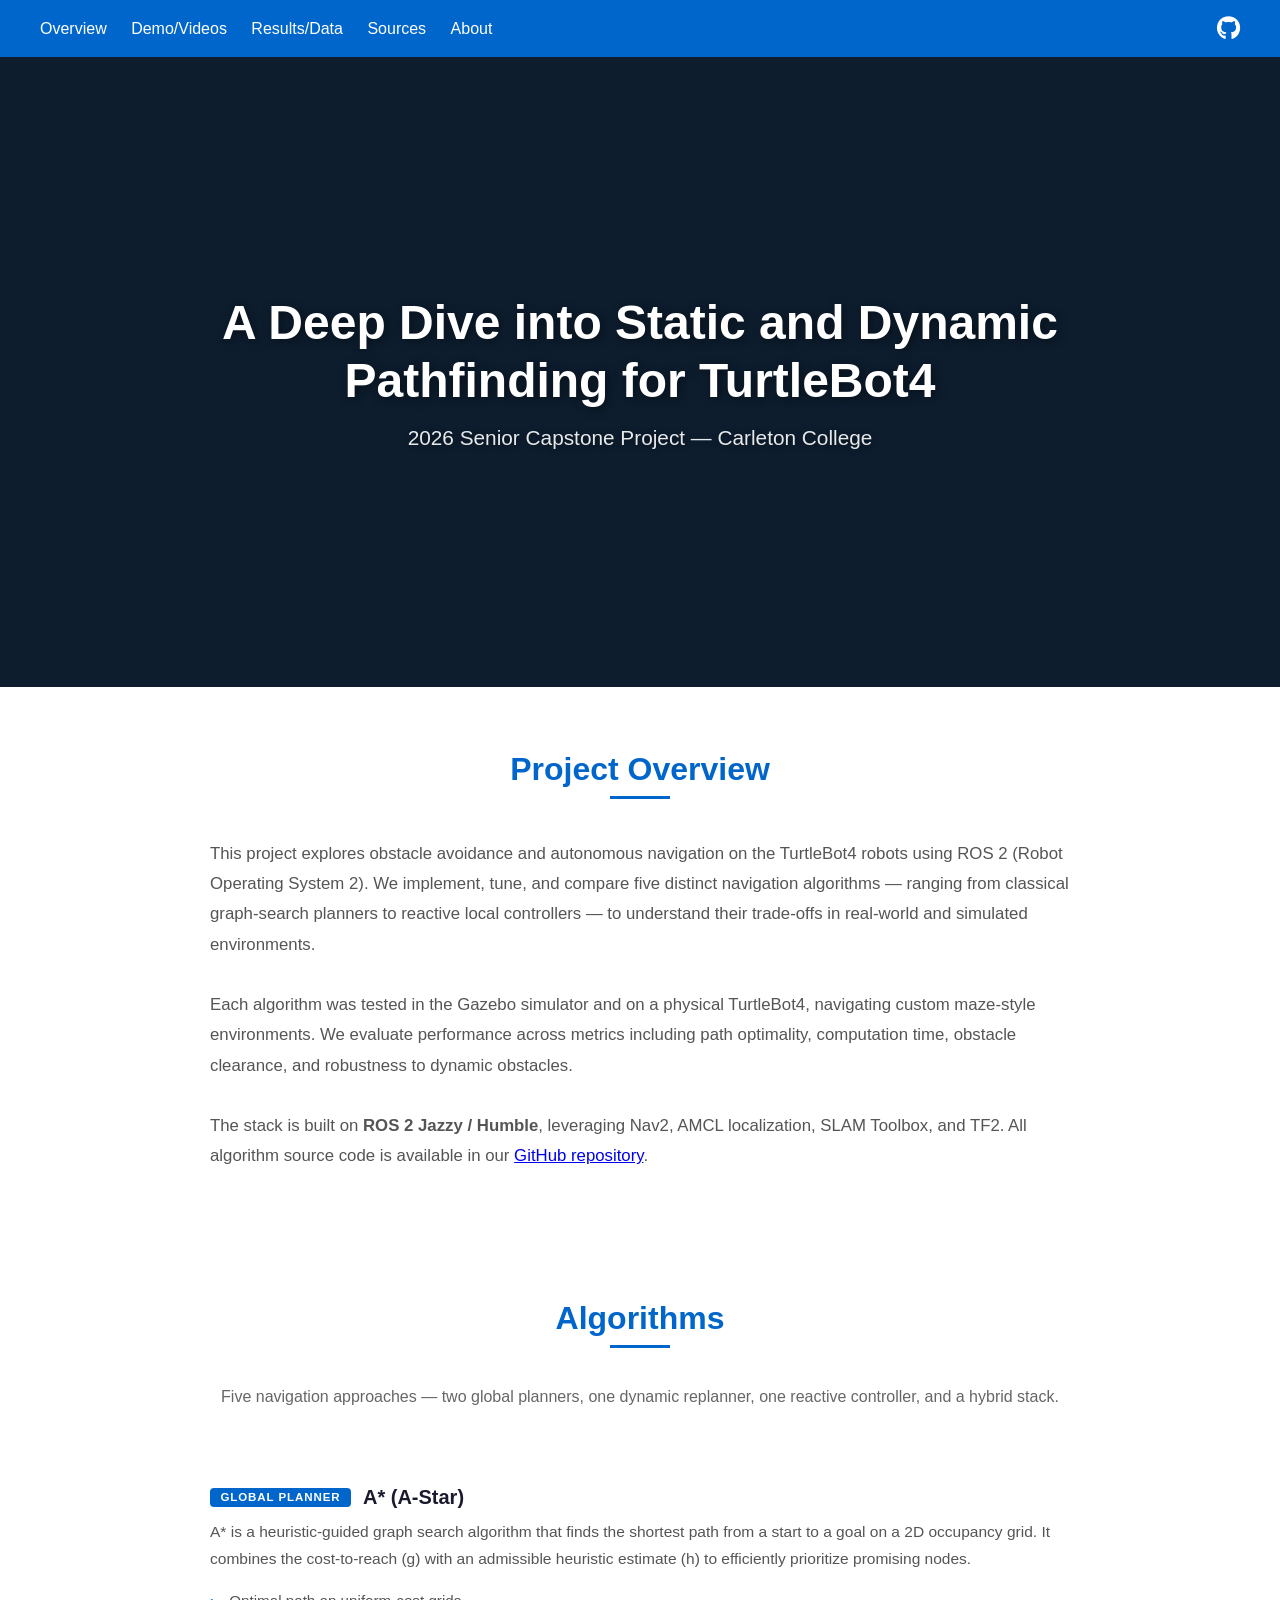
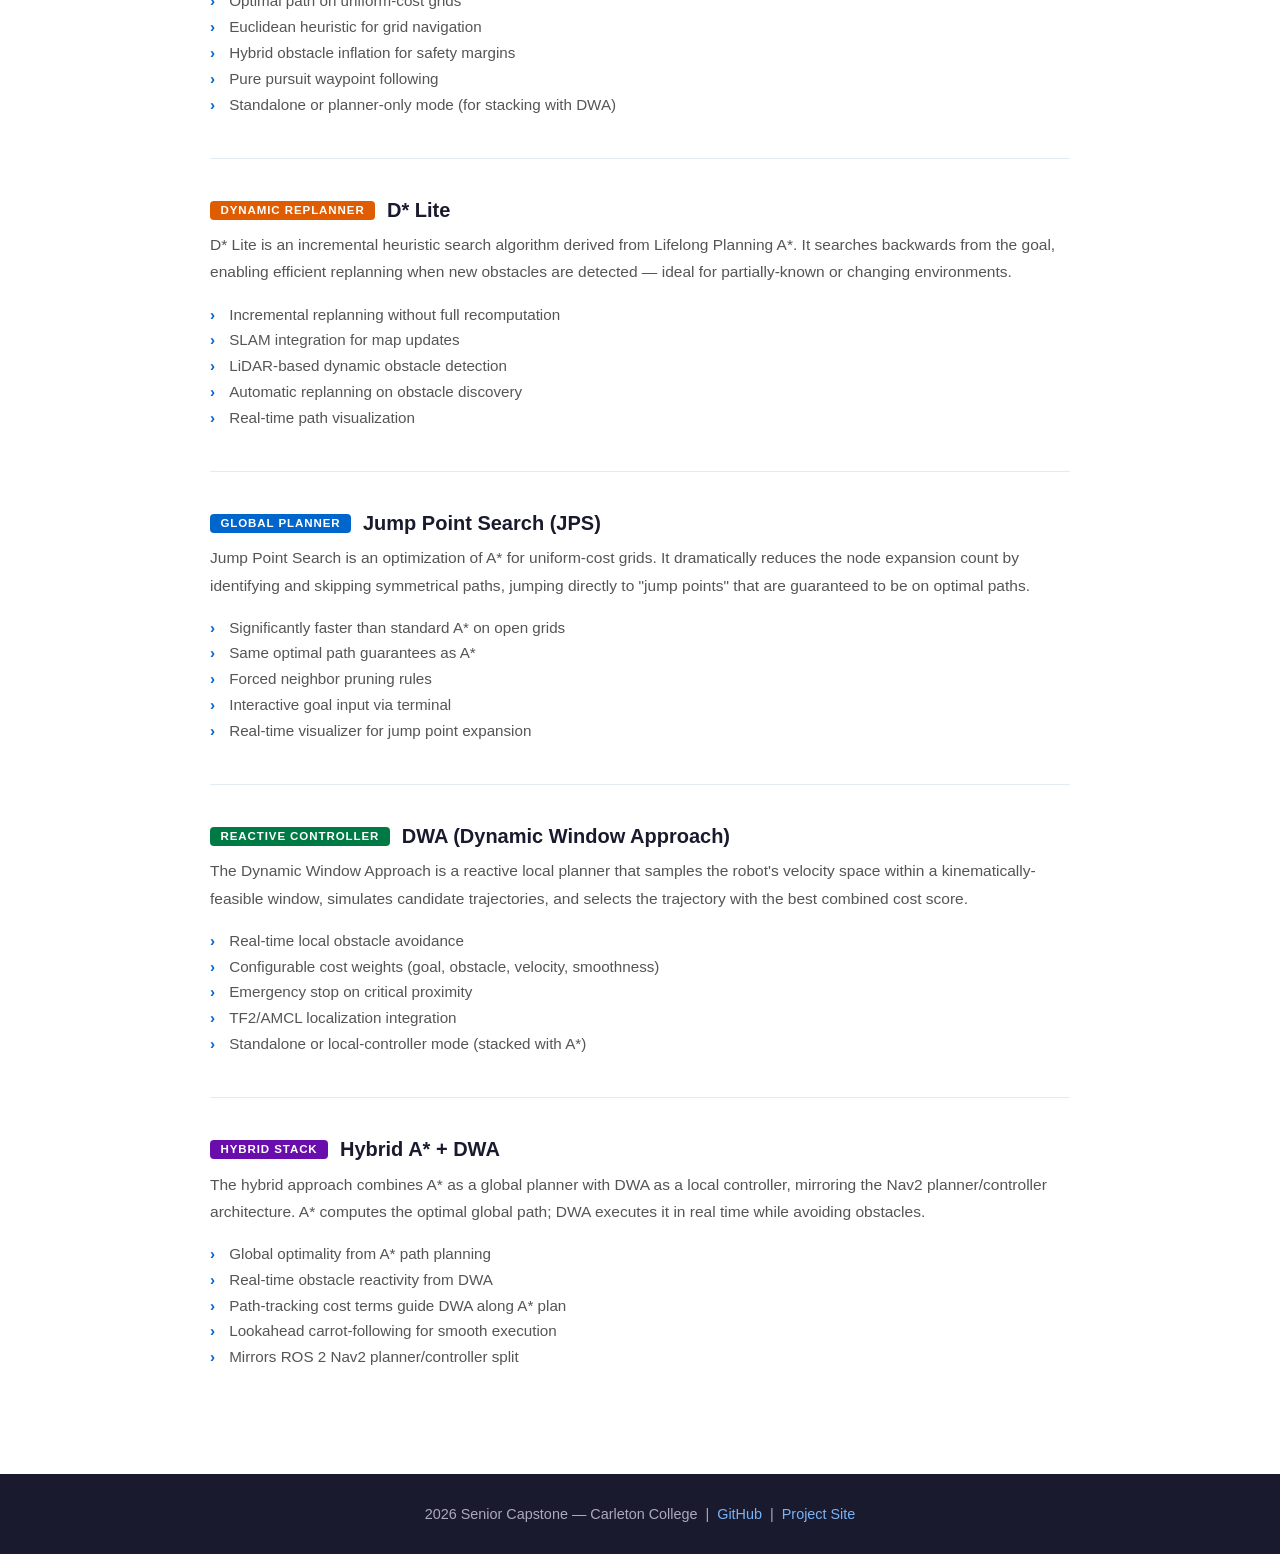
==== commit 0746541e: "small wording change" ====
--- a/index.html
+++ b/index.html
@@ -42,14 +42,14 @@
             <hr class="section-divider">
             <div class="text-box">
                 <p>
-                    This project explores obstacle avoidance and autonomous navigation on the TurtleBot4 robotic platform
+                    This project explores obstacle avoidance and autonomous navigation on the TurtleBot4 robots
                     using ROS 2 (Robot Operating System 2). We implement, tune, and compare five distinct navigation algorithms — ranging from
                     classical graph-search planners to reactive local controllers — to understand their trade-offs in
                     real-world and simulated environments.
                 </p>
                 <br>
                 <p>
-                    Each algorithm was tested in the Gazebo simulator and on a physical TurtleBot4 navigating custom
+                    Each algorithm was tested in the Gazebo simulator and on a physical TurtleBot4, navigating custom
                     maze-style environments. We evaluate performance across metrics including path optimality, computation
                     time, obstacle clearance, and robustness to dynamic obstacles.
                 </p>
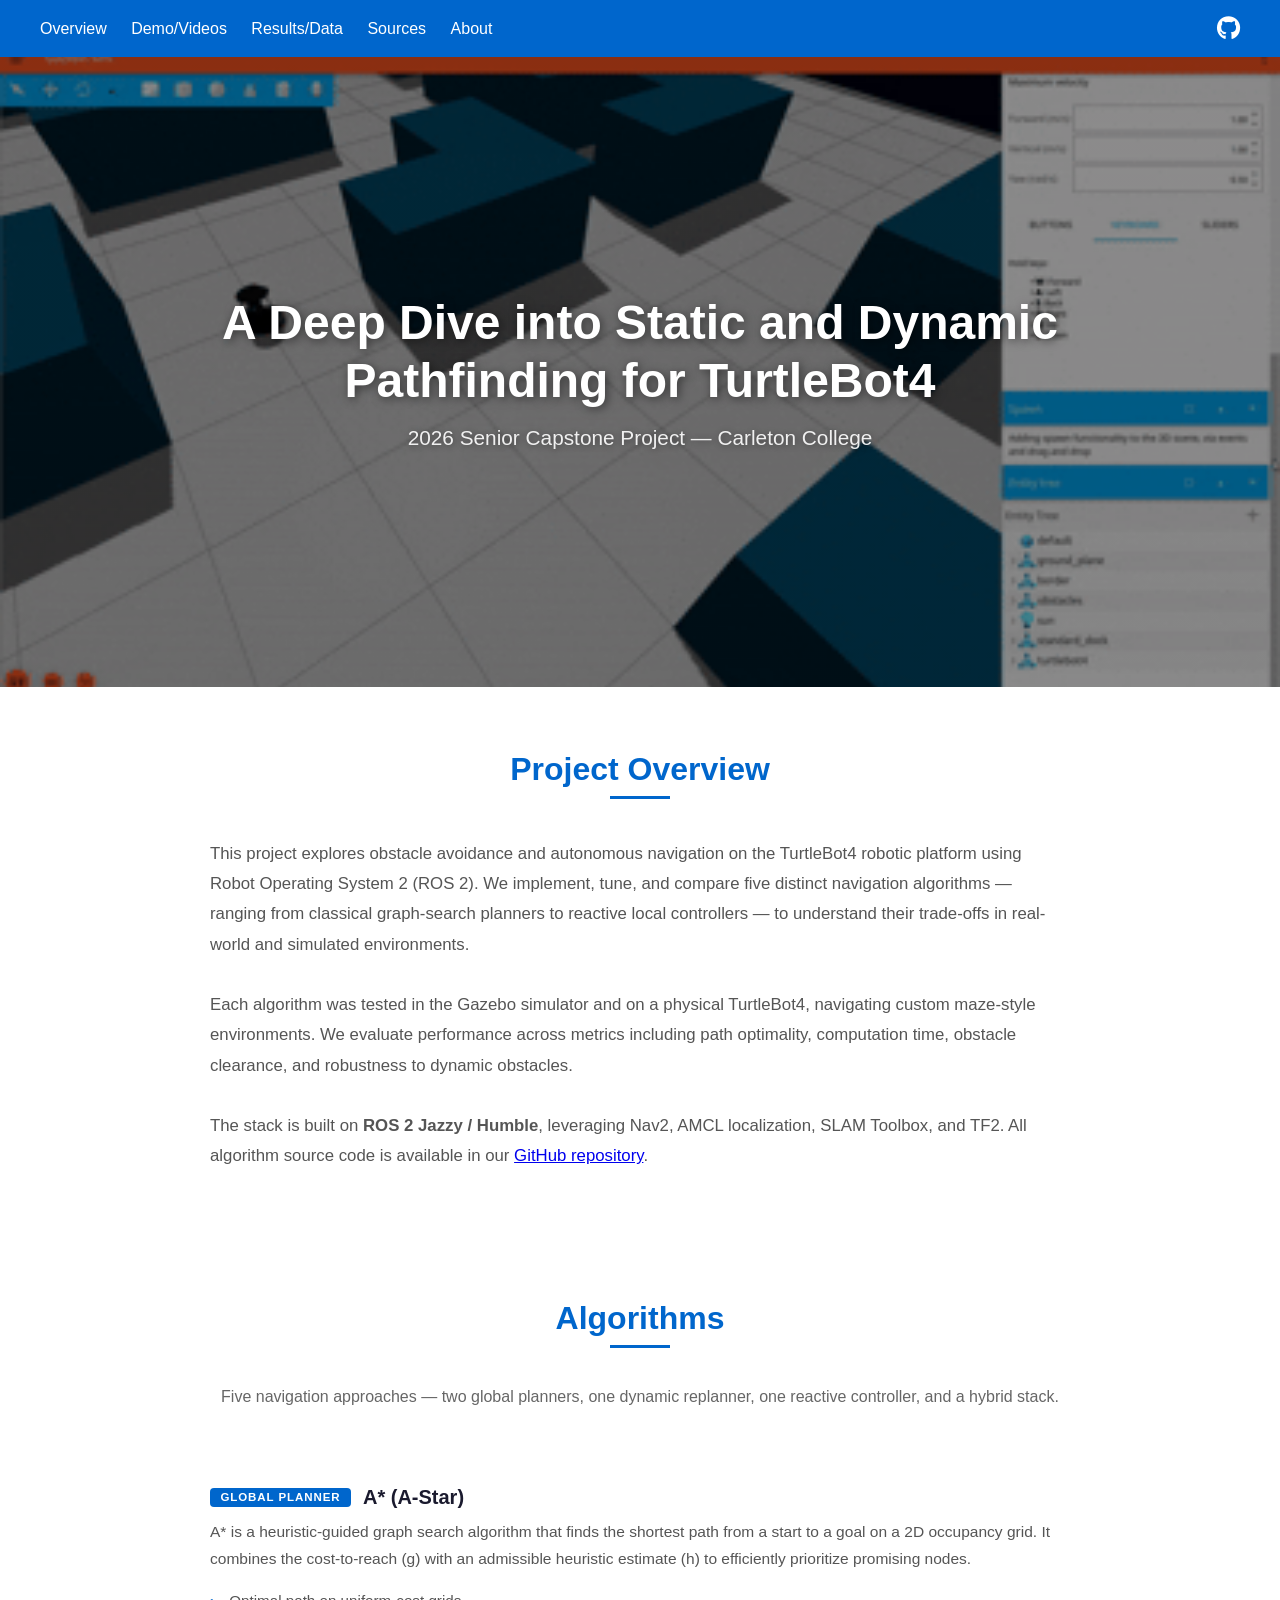
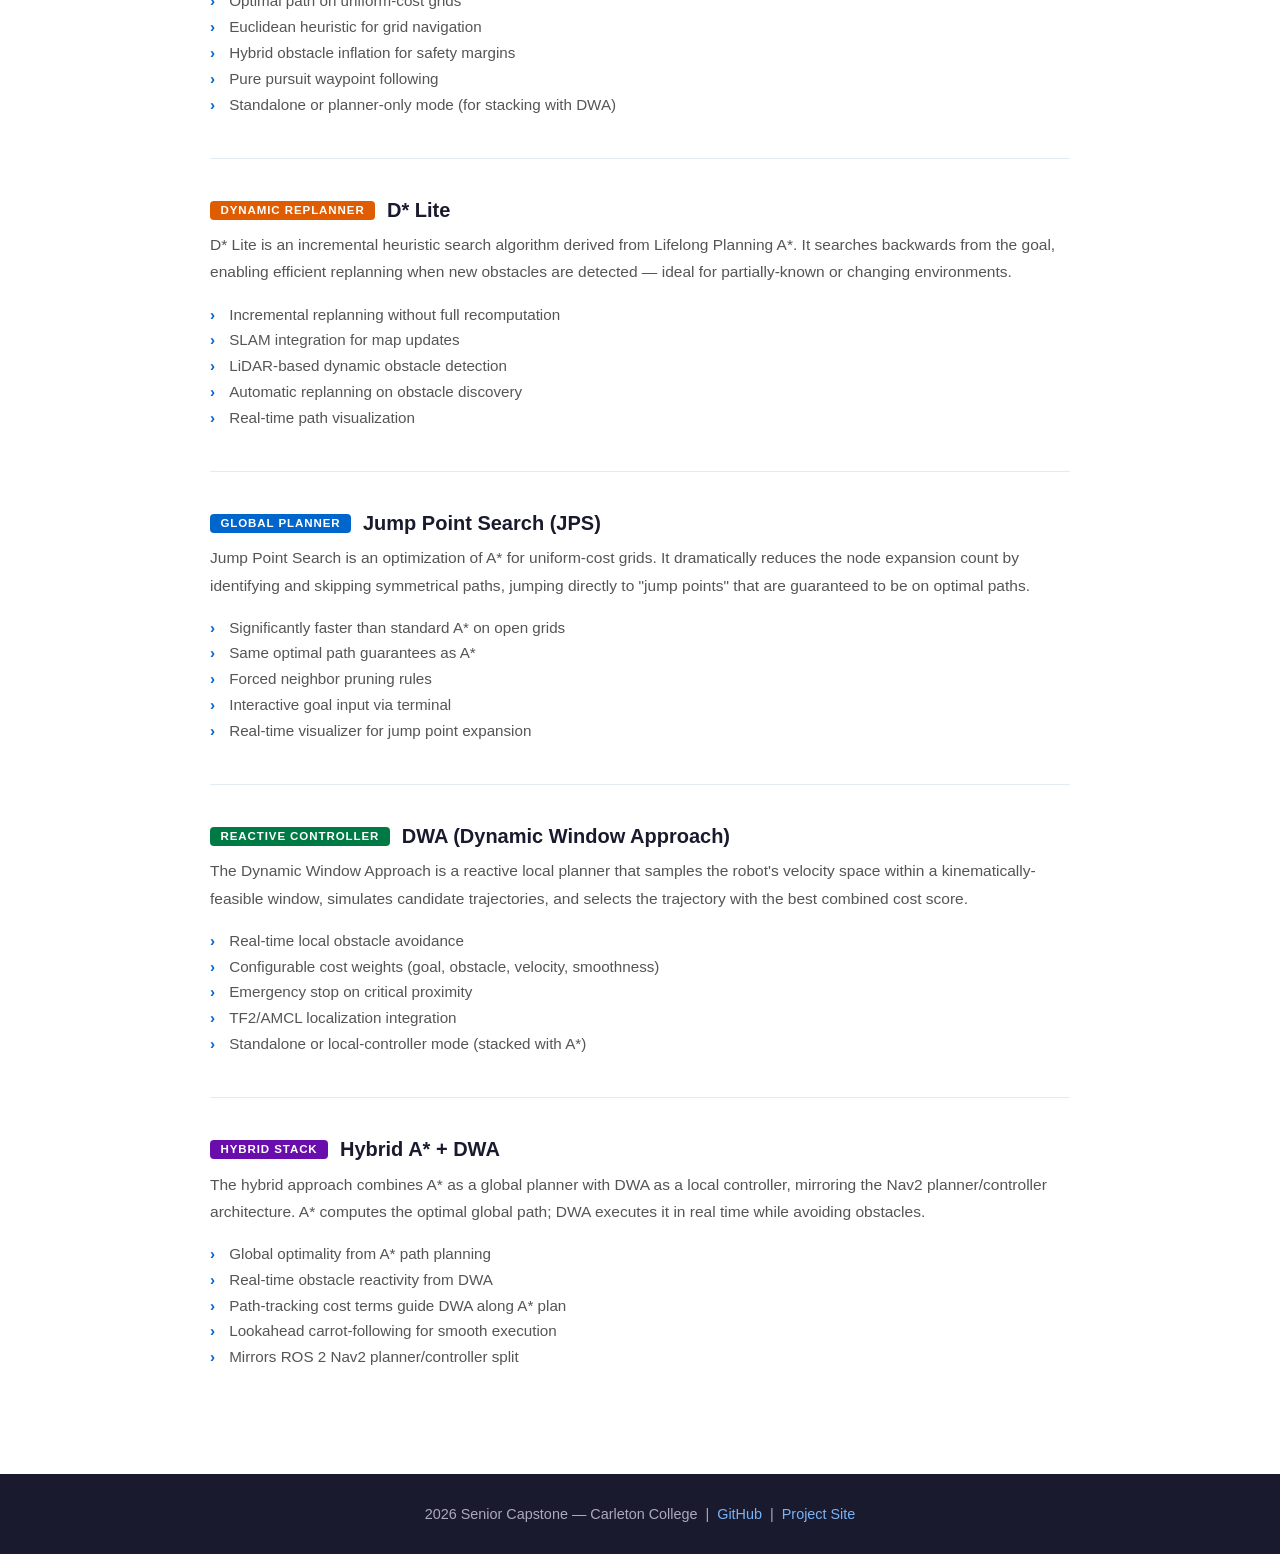
==== commit 4a63e8be: "added stuff from feedback" ====
--- a/index.html
+++ b/index.html
@@ -42,8 +42,8 @@
             <hr class="section-divider">
             <div class="text-box">
                 <p>
-                    This project explores obstacle avoidance and autonomous navigation on the TurtleBot4 robots
-                    using ROS 2 (Robot Operating System 2). We implement, tune, and compare five distinct navigation algorithms — ranging from
+                    This project explores obstacle avoidance and autonomous navigation on the TurtleBot4 robotic platform
+                    using Robot Operating System 2 (ROS 2). We implement, tune, and compare five distinct navigation algorithms — ranging from
                     classical graph-search planners to reactive local controllers — to understand their trade-offs in
                     real-world and simulated environments.
                 </p>
--- a/style.css
+++ b/style.css
@@ -53,8 +53,8 @@
     justify-content: center;
     text-align: center;
     color: white;
-    background: linear-gradient(rgba(0, 0, 0, 0.5), rgba(0, 0, 0, 0.5)),
-                url('images/your-image.jpg') no-repeat center center/cover;
+    background: linear-gradient(rgba(0, 0, 0, 0.45), rgba(0, 0, 0, 0.45)),
+                url('images/bg-hero.gif') no-repeat center center/cover;
     background-color: #1a3a5c;
 }
 
@@ -75,7 +75,9 @@
 
 /* PAGE HEADER (for inner pages) */
 .page-header {
-    background: linear-gradient(135deg, #0066cc, #004a99);
+    background: linear-gradient(rgba(0, 0, 0, 0.5), rgba(0, 0, 0, 0.5)),
+                url('images/bg-header.gif') no-repeat center center/cover;
+    background-color: #004a99;
     color: white;
     padding: 3rem 2rem;
     text-align: center;
@@ -529,6 +531,53 @@
     font-style: italic;
 }
 
+/* PDF VIEWER */
+.pdf-viewer-wrapper {
+    margin-top: 1.25rem;
+    border: 1px solid #d0dcea;
+    border-radius: 8px;
+    overflow: hidden;
+    box-shadow: 0 4px 16px rgba(0, 0, 0, 0.08);
+}
+
+.pdf-viewer-header {
+    display: flex;
+    align-items: center;
+    gap: 0.5rem;
+    background: #0066cc;
+    color: white;
+    padding: 0.6rem 1rem;
+    font-size: 0.92rem;
+    font-weight: 500;
+}
+
+.pdf-viewer-header i.fa-file-pdf {
+    font-size: 1rem;
+}
+
+.pdf-download-link {
+    margin-left: auto;
+    color: white;
+    text-decoration: none;
+    font-size: 0.85rem;
+    background: rgba(255, 255, 255, 0.2);
+    padding: 0.25rem 0.65rem;
+    border-radius: 4px;
+    transition: background 0.2s;
+}
+
+.pdf-download-link:hover {
+    background: rgba(255, 255, 255, 0.35);
+}
+
+.pdf-viewer {
+    display: block;
+    width: 100%;
+    height: 780px;
+    border: none;
+    background: #f5f5f5;
+}
+
 /* ABOUT / TEAM MEMBERS */
 .team-grid {
     display: grid;
@@ -605,6 +654,59 @@
     transform: scale(1.15);
 }
 
+/* ACKNOWLEDGEMENTS */
+.acknowledgement-cards {
+    display: flex;
+    flex-direction: column;
+    gap: 1rem;
+    margin-top: 1rem;
+}
+
+.ack-card {
+    display: flex;
+    align-items: center;
+    gap: 1.25rem;
+    background: #f4f8ff;
+    border: 1px solid #d0dcea;
+    border-left: 4px solid #0066cc;
+    border-radius: 8px;
+    padding: 1rem 1.25rem;
+}
+
+.ack-avatar {
+    width: 52px;
+    height: 52px;
+    min-width: 52px;
+    background: linear-gradient(135deg, #0066cc, #004a99);
+    border-radius: 50%;
+    display: flex;
+    align-items: center;
+    justify-content: center;
+    font-size: 1.1rem;
+    font-weight: 700;
+    color: white;
+}
+
+.ack-info h4 {
+    color: #1a1a2e;
+    font-size: 1rem;
+    margin-bottom: 0.2rem;
+}
+
+.ack-info h4 a {
+    color: #0066cc;
+    text-decoration: none;
+}
+
+.ack-info h4 a:hover {
+    text-decoration: underline;
+}
+
+.ack-info p {
+    color: #555;
+    font-size: 0.88rem;
+}
+
 /* FOOTER */
 footer {
     background: #1a1a2e;
